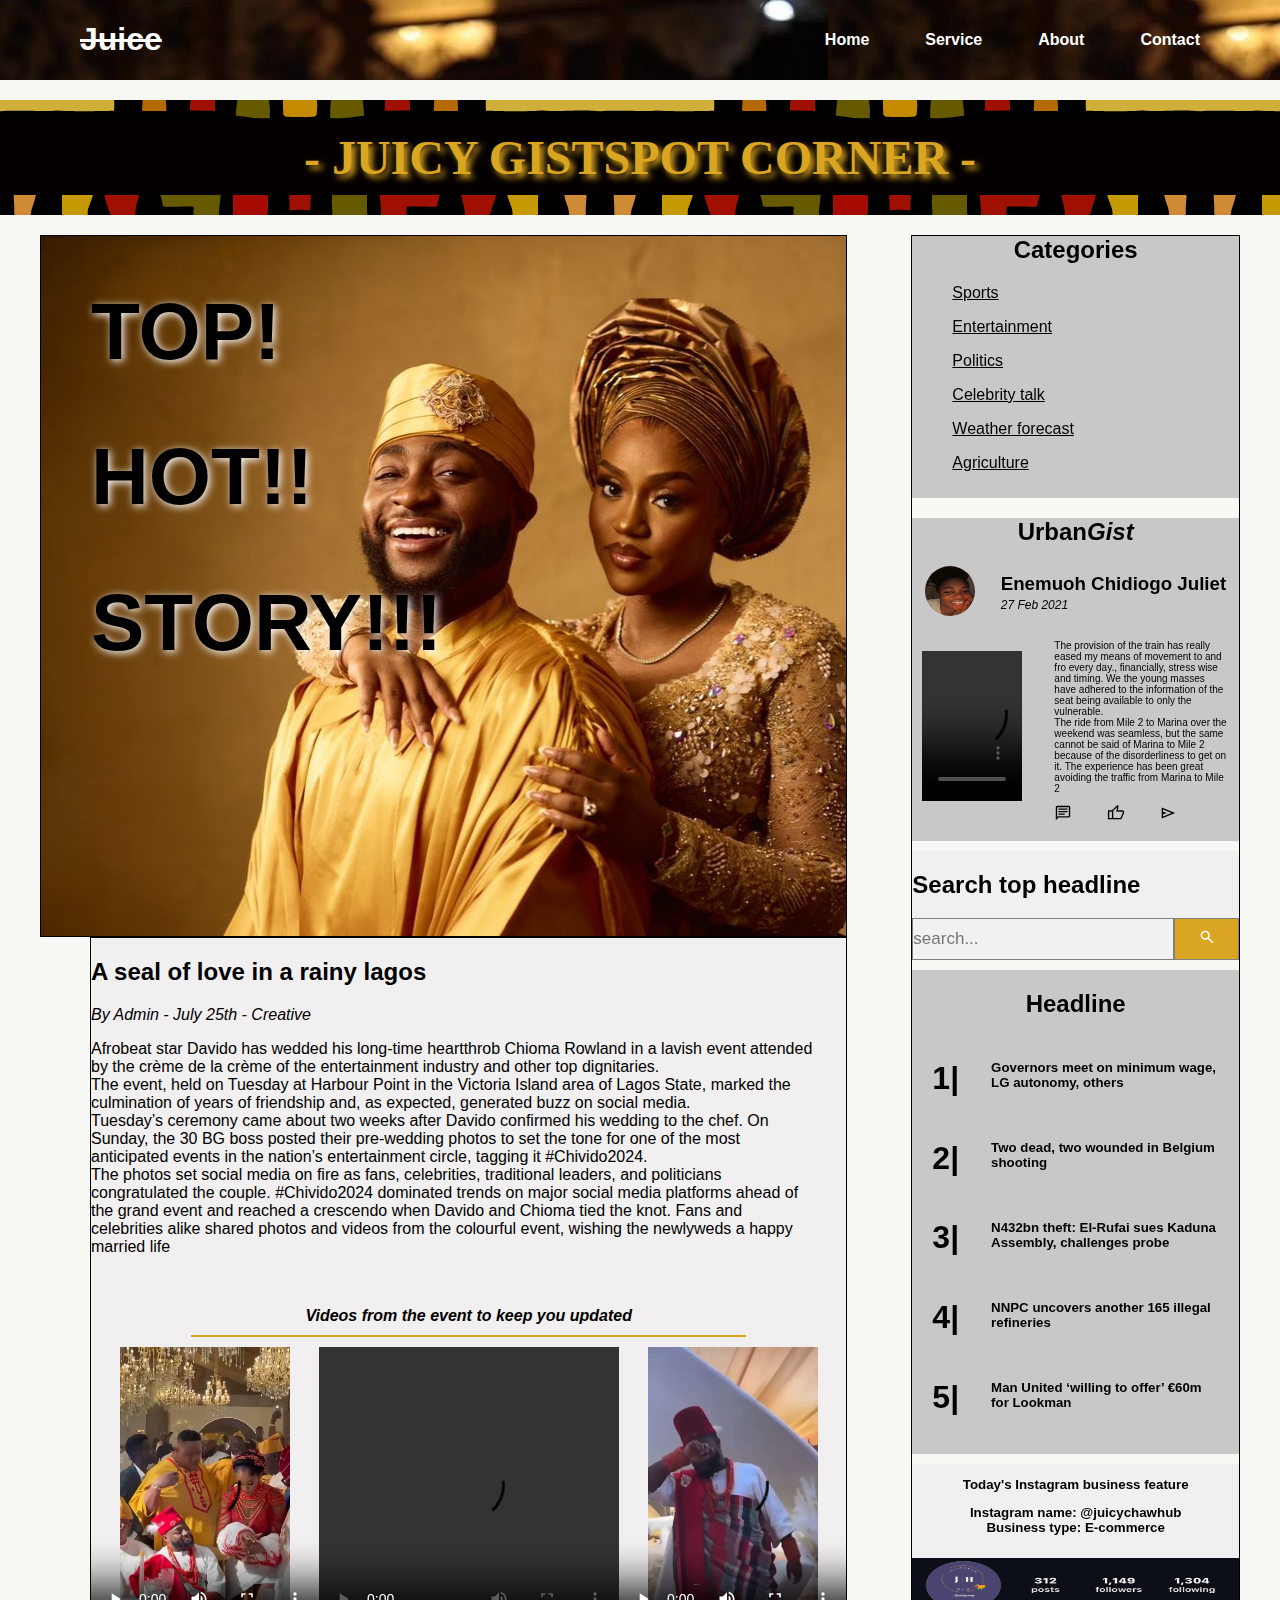
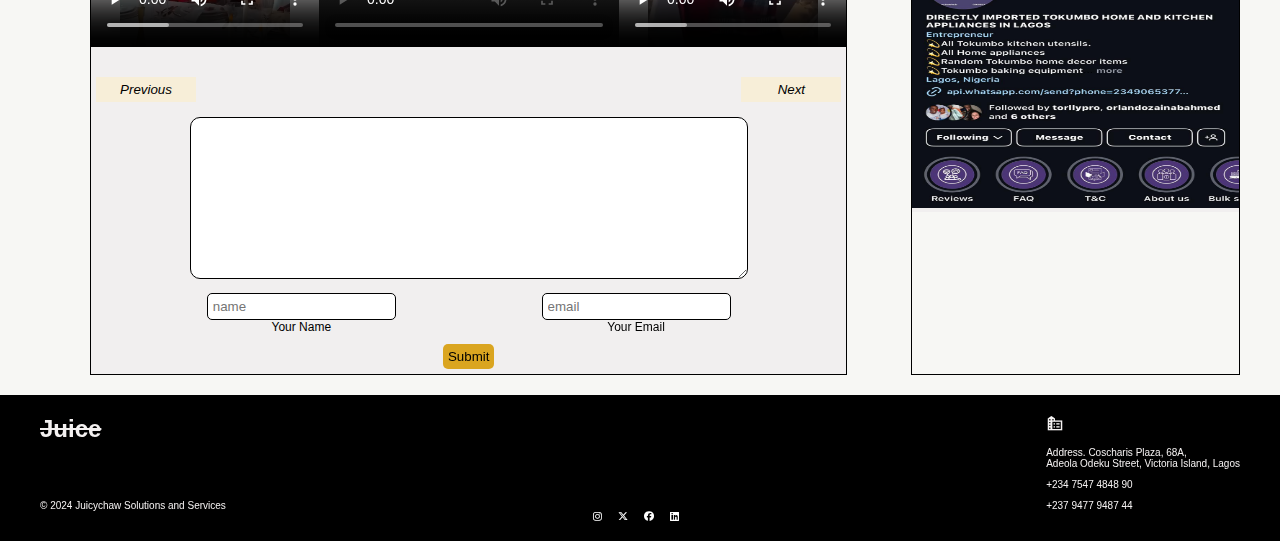
==== index.html @ dc337393 "push my first files" ====
<!DOCTYPE html>
<html lang="en">

<head>
    <meta charset="UTF-8">
    <meta name="viewport" content="width=device-width, initial-scale=1.0">
    <title>Juice blog</title>
    <link rel="stylesheet" href="./blog.css">
    <link rel="stylesheet"
        href="https://fonts.googleapis.com/css2?family=Material+Symbols+Outlined:opsz,wght,FILL,GRAD@24,400,0,0" />
        <link rel="stylesheet" href="https://cdnjs.cloudflare.com/ajax/libs/font-awesome/6.5.2/css/all.min.css">
</head>

<body>
    <div class="navbar">
        <header class="head">
            <nav>
                <div class="brand">
                    <h1 class="Juice">Juice </h1>
                </div>
                <ul class="nav-list">
                    <li class="nav-list-item">
                        <a  href="#" class="home">Home</a>
                    </li>
                    <li class="nav-list-item">
                        <a href="#">Service</a>
                    </li>
                    <li class="nav-list-item">
                        <a href="#">About</a>
                    </li>
                    <li class="nav-list-item">
                        <a href="./contact.html">Contact</a>
                    </li>
                </ul>
            </nav>
        </header>
    </div>
    <!-- End of Navbar -->
    <div class="splash-section">
        <div class="splash-text">
            <h1>- JUICY GISTSPOT CORNER -</h1>
        </div>
    </div>
    <!-- End of splash section -->
    <section>
        <div class="container">
            <div class="blog-post-container">
                <div class="headline">
                    <div class="top-left">
                        <div>
                            <h1>TOP!</h1>
                        </div>
                        <div>
                            <h1>HOT!!</h1>
                        </div>
                        <div>
                            <h1>STORY!!!</h1>
                        </div>
                    </div>
                </div>
                <div class="blog-story-content">
                    <h2>A seal of love in a rainy lagos</h2>
                    <span><i>By Admin - July 25th - Creative</i> </span>
                    <p class="blog-content-paragraph">
                        Afrobeat star Davido has wedded his long-time heartthrob Chioma Rowland in a lavish event
                        attended
                        by the crème de la crème of the entertainment industry and other top dignitaries.
                        <br>
                        The event, held on Tuesday at Harbour Point in the Victoria Island area of Lagos State, marked
                        the
                        culmination of years of friendship and, as expected, generated buzz on social media.
                        <br>
                        Tuesday’s ceremony came about two weeks after Davido confirmed his wedding to the chef. On
                        Sunday,
                        the 30 BG boss posted their pre-wedding photos to set the tone for one of the most anticipated
                        events in the nation’s entertainment circle, tagging it #Chivido2024.
                        <br>
                        The photos set social media on fire as fans, celebrities, traditional leaders, and politicians
                        congratulated the couple.
                        #Chivido2024 dominated trends on major social media platforms ahead of the grand event and
                        reached a
                        crescendo when Davido and Chioma tied the knot.
                        Fans and celebrities alike shared photos and videos from the colourful event, wishing the
                        newlyweds
                        a happy married life
                    </p>
                    <h4 class="blog-video-text"><i>Videos from the event to keep you updated</i></h4>
                    <hr>
                    <div class="blog-post-video">
                        <video controls src="./WhatsApp Video 2024-06-26 at 15.35.54_602ce0f7.mp4" width="33%">
                        </video>
                        <video controls src="./WhatsApp Video 2024-06-26 at 15.38.39_3117b804.mp4">
                        </video>
                        <video controls="" src="./WhatsApp Video 2024-06-26 at 15.38.45_f402b4b8.mp4">
                        </video>
                    </div>
                    <div class="click-prev-next">
                        <button class=" prev"> <i>Previous</i></button>
                        <button class="next"><i>Next</i></button>
                    </div>
                    <div class="comment-form">
                        <form action="">
                           
                            <div class="form-control-textarea">
                                <div class="form-control">
                                    <textarea name="" id="" placeholder="leave your comment"> </textarea>
                                </div>
                            </div>
                        
                            <div class="form-control-container">
                                <div class="form-control name-email">
                                    <div>
                                        <input type="text" placeholder="name">
                                    </div>
                                    <div>
                                        <label for="name">Your Name</label>
                                    </div>
                                </div>
                                <div class="form-control name-email">
                                    <div>
                                        <input type="email" placeholder="email" required>
                                    </div>
                                    <div>
                                        <label for="email">Your Email</label>
                                    </div>
                                </div>
                            </div>
                            <div class="form-control">
                                <button class="submit-btn" type="submit">
                                    Submit
                                </button>
                            </div>

                            <!-- <div class="form-control-submit">
                                <button class="submit" type="submit">Submit</button>
                            </div> -->
                        
                        </form>
                    </div>
                </div>
            </div>
            <div class="side-nav-container">
                <div class="category-gist-container">
                    <div class="category-list">
                        <h2 class="">Categories </h2>
                        <ul>
                            <li>
                                <p>Sports </p>
                            </li>
                            <li>
                                <pp>Entertainment </p>
                            </li>
                            <li>
                                <pp>Politics </p>
                            </li>
                            <li>
                                <pp>Celebrity talk </p>
                            </li>
                            <li>
                                <pp>Weather forecast </p>
                            </li>
                            <li>
                                <p>Agriculture</p>
                            </li>
                        </ul>
                    </div>
                    <div class="gist-container">
                        <h2 class="gist-header">Urban<i>Gist</i></h2>
                        <div class="gist-comment">
                            <div>
                                <img class="profile-img" src="./WhatsApp Image 2024-06-26 at 00.49.44_0330a0fc.jpg"
                                    alt="a woman smiling">
                            </div>
                            <div class="creative">
                                <h3 class="">Enemuoh Chidiogo Juliet</h3>
                                <span class=""><i>27 Feb 2021</i></span>
                            </div>
                        </div>
                        <div class="marina-story">
                            <div>
                                <video class="" controls height="150px" width="100px"
                                    src="./WhatsApp Video 2024-06-26 at 22.46.40_76453abe.mp4"></video>
                            </div>
                            <div>
                                <p class="marina-story-paragraph">
                                    The provision of the train has really eased my means of movement to and fro
                                    every
                                    day., financially, stress wise and timing. We the young masses have adhered to
                                    the
                                    information of the seat being available to only the vulnerable. <br>
                                    The ride from Mile 2 to Marina over the weekend was seamless, but the same
                                    cannot be
                                    said of Marina to Mile 2 because of the disorderliness to get on it. The
                                    experience
                                    has been great avoiding the traffic from Marina to Mile 2
                                </p>
                                <div class="marina-story-icon">
                                    <span class="material-symbols-outlined">
                                        chat
                                    </span>
                                    <span class="material-symbols-outlined">
                                        thumb_up
                                    </span>
                                    <span class="material-symbols-outlined">
                                        send
                                    </span>
                                </div>
                            </div>

                        </div>
                    </div>
                </div>
                <div class="search">
                    <h2>Search top headline</h2>
                    <form class="search-input" action="">
                        <input class="search-textarea" type="text" placeholder =  "search..." name="search">
                        <button class="submit-search-btn" type="submit">
                            <span class="material-symbols-outlined">
                                search
                            </span>
                        </button>
                    </form>
                </div>
                <div class="news-headline-container">
                    <div>
                        <h2 class="news-headline">Headline</h2>
                        <ul>
                            <li>
                                <h1 class="">1|</h1>
                                <h5 class="">Governors meet on minimum wage, LG autonomy, others</h5>
                            </li>
                            <li>
                                <h1 class="">2|</h1>
                                <h5 class="">Two dead, two wounded in Belgium shooting</h5>
                            </li>
                            <li>
                                <h1 class="">3|</h1>
                                <h5 class="">N432bn theft: El-Rufai sues Kaduna Assembly, challenges probe</h5>
                            </li>
                            <li>
                                <h1 class="">4|</h1>
                                <h5 class="">NNPC uncovers another 165 illegal refineries</h5>
                            </li>
                            <li>
                                <h1 class="">5|</h1>
                                <h5 class="">Man United ‘willing to offer’ €60m for Lookman</h5>
                            </li>
                        </ul>

                    </div>
                </div>
                <div class="instagram-container">
                    <h3 class="instagram-container-text">Today's Instagram business feature </h3>
                    <h5 class="instagram-container-subtext">
                        Instagram name: @juicychawhub <br>
                        Business type: E-commerce
                    </h5>
                    <div>
                        <a href="https://www.instagram.com/juicychawhub?igsh=djJuM2RtOHFibXpy&utm_source=qr"> <img
                                class="insta" src="./insta profile.jpg" alt="instagram profile"></a>
                    </div>
                </div>
            </div>
        </div>
    </section>
    <footer>
        <div class="main-footer">
            <div class="footer-first-container">
                <h2>Juice</h2>
                <p>&copy; 2024 Juicychaw Solutions and Services</p>
            </div>
            <div class="footer-icon">
                <i class="fa-brands fa-instagram"></i>
                <i class="fa-brands fa-x-twitter"></i>
                <i class="fa-brands fa-facebook"></i>
                <i class="fa-brands fa-linkedin"></i>
            </div>
            <div class="footer-second-container">
                <span class="material-symbols-outlined">
                    source_environment
                    </span>
                    <p>
                        Address. Coscharis Plaza, 68A, <br>Adeola Odeku Street, Victoria Island, Lagos
                    </p>
                    <p>+234 7547 4848 90</p>
                    <p>+237 9477 9487 44</p>
    
            </div>
        </div>
    </footer>
</body>

</html>
---- blog.css ----
body {
    margin: 0;
    padding: 0;
    background-color: rgb(247, 247, 244);
    font-family: 'Trebuchet MS', 'Lucida Sans Unicode', 'Lucida Grande', 'Lucida Sans', Arial, sans-serif;
}

.navbar {
    color: white;
    background-color: #1d1b06;
    /* border: 2px solid red; */
}

.navbar:hover {
    background-image: url(./IMG-20240625-WA0021.jpg);
}

.head {
    /* border: 2px solid yellow; */
}

nav {
    display: flex;
    align-items: center;
    justify-content: space-between;
    padding: 0 40px;

    /* border:2px solid rgb(47, 194, 96); */
}

.brand {
    margin-left: 40px;
    text-decoration: line-through;
    /* border:2px solid blue; */
}

.nav-list {
    display: flex;
    gap: 1rem;
    justify-content: end;
    /* border: 2px solid purple; */
}

.nav-list-item {
    list-style: none;
    margin-right: 40px;

}

.nav-list-item a {
    text-decoration: none;
    font-weight: bold;
    color: white;
}

/* End NavBar  */

/* Splash section start */
.splash-section {
    background-color: yellow;
    background-image: url(./7009095.jpg);
    text-align: center;
    font-size: x-large;
    margin: 20px 0;
    padding: 20px 0;

    /* border: 2px solid red; */
}

.splash-text {
    text-align: center;
    align-items: center;
    font-weight: bolder;
    font-family: Cambria, Cochin, Georgia, Times, 'Times New Roman', serif;
    color: goldenrod;
    text-shadow: 4px 4px 6px;
    background-color: rgb(5, 0, 0);
    padding: 10px 0;

    /* border: 2px solid white; */
}

.splash-text h1 {
    margin: 0;
}


/* End Splash section  */

.container {
    /* border: 2px solid red; */
    display: flex;
    margin: 0 40px;
    gap: 4rem;
    /* justify-content: space-evenly; */
}

.blog-post-container {
    /* margin-left: 10px; */
    /* width: 70%; */
    /* background-color: rgb(241, 239, 239); */
    /* border: 6px solid rgb(3, 0, 1); */
}

.headline {
    /* width: 700px; */
    height: 700px;
    border: 0.5px solid black;
    background-image: url(./IMG-20240625-WA0022.jpg);
}

.top-left {
    margin-left: 50px;
    margin-top: 0;
    padding-top: 50px;
    text-shadow: 2px 2px 8px white;
    font-size: 40px;
    color: black;

    /* border: 2px solid white; */
}
.top-left h1{
    margin-top: 0;
}

.blog-story-content {
    margin-left: 50px;
    border: solid black 0.5px;
    background-color: rgb(241, 239, 239);
    /* margin-left: 10px; */
    /* position: absolute; */
}

.blog-content-paragraph {
    margin-right: 30px;
    padding: 50px, 0, 50px, 0;
}

.blog-story-content hr {
    margin: 10px 100px;
    color: goldenrod;
    border: goldenrod solid 1px;
}

.blog-video-text {
    text-align: center;
    padding-top: 30px;
    margin-bottom: 5px;
}


.blog-post-video {
    height: 300px;
    display: flex;
    /* align-items: center; */
    justify-content: space-evenly;
    /* border: 2px solid darkblue; */
}

.blog-post-video video {
    gap: 2rem;
    /* border: 3px solid springgreen; */
    width: 100%;
}

.click-prev-next {
    margin-top: 20px;
    /* border: 2px solid red; */
    display: flex;
    justify-content: space-between;
    padding: 10px 0;
}

.click-prev-next button {
    padding: 5px 10px;
    width: 100px;
    margin: 0 5px;
    border: none;
    background-color: rgb(247, 238, 216);
}

.next:hover,
.prev:hover {
    background-color: black;
    color: white;
}



.comment-form {
    /* background-color: rgb(241, 239, 239); */
    
    /* border: 2px solid yellow; */
}


textarea {

    padding: 30px 0;
    width: 80%;
    height: 100px;
    border: none;
    border-radius: 10px;
    border: black 1px solid



    /* border: 2px solid grey; */
}
textarea:hover{
    border: 1px solid goldenrod;
}

.form-control {
    /* display: block; */
    margin: 5px 30px ;
    text-align: center;

    /* border: 2px solid red; */
}

.form-control-container {
    display: flex;
    align-items: center;
    justify-content: space-evenly;


    /* border: 2px solid purple; */
}
.name-email input{
    border-radius: 5px;
    border: 0;
    padding: 5px;
    border: black 1px solid
}
.name-email input:hover{
    border: 1px solid goldenrod;
}
.name-email {
    display: block;
    font-size: 12px;
}


.submit-btn{
    background-color: goldenrod;
    color: black;
    border: none;
    cursor: pointer;
    padding:5px;
    border-radius: 5px;
    
}
.submit-btn:hover{
    background-color: black;
    color: white;
}


/* Side Navbar content  */
.side-nav-container {
    display: flex;
    flex-direction: column;
    border: 0.5px solid black;
    /* border: solid rgb(0, 0, 0) 2px; */
}

.category-gist-container {
    /* border: 2px solid rgb(0, 0, 202); */

}

.category-list {
    background-color: rgb(201, 200, 201);
    /* margin-bottom: 10px; */
    padding-bottom: 10px;
    /* border: 2px solid brown; */
}

.category-list h2 {
    text-align: center;
    margin-top: 0;


}

.category-list li {
    list-style: none;
    margin: 1px 0;
    text-decoration: underline;

}

.gist-container {
    background-color: rgb(201, 200, 201);
 padding-bottom: 5px;
    /* border: 2px rgb(29, 248, 5) solid; */
}

.gist-container .gist-header {
    text-align: center;

}

.gist-comment {
    display: flex;
    justify-content: space-around;
    align-items: center;
    /* border: 2px solid red; */
    margin-bottom: 10px;
}

.profile-img {
    height: 50px;
    width: 50px;
    border-radius: 50%;

}

.creative h3 {
    margin: 0 0;
}

.creative span {
    font-size: 12px;
}

.marina-story {
    display: flex;
    gap: 2rem;
    margin: 0 10px;
    align-items: center;
    /* border: 2px solid green; */
    margin-bottom: 10px;
}


.marina-story-paragraph {
    font-size: x-small;
}

.marina-story-icon span {
    margin: 0 30px 0 0;
}

.material-symbols-outlined {
    font-size: 18px !important;
}

.search {
    background-color: rgb(241, 239, 239);
    margin: 10px 0;



    /* border: rgb(42, 85, 165) solid 2px; */
   
}

.search-input {
    display: flex;
    align-items: center;
    width: 100%;
    /* border: 2px solid yellow ; */
}

.search-input .search-textarea {
    padding: 10px 0;
    font-size: 17px;
    border: 1px solid grey;
    width: 80%;
    /* height: 100%; */
    background: #f1f1f1;
}

.submit-search-btn {
    width: 20%;
    padding: 8.5px 0;
    background: goldenrod;
    color: white;
    font-size: 17px;
    border: 1px solid grey;
    cursor: pointer;
}

.submit-search-btn:hover {
    background-color: #1d1b06;
}

.news-headline-container {
    margin-bottom: 10px;
    background-color: rgb(201, 200, 201);
}

.news-headline {
    text-align: center;
}

.news-headline-container ul {
    margin-left: 0;
    padding-left: 0;
}

.news-headline-container li {
    list-style: none;
    display: flex;
    /* border: 2px solid yellow; */
    gap: 2rem;
    padding: 0 20px;
}

.instagram-container {
    background-color: rgb(241, 239, 239);
    /* border: 2px solid green; */
}

.instagram-container-text {
    font-size: smaller;
    text-align: center;

}

.instagram-container-subtext {
    margin-top: 0;
    text-align: center;
    font-size: smaller;
    /* position: relative; */
}

.insta {
    height: 250px;
    width: 100%;
}
footer{
    background-color: black;
}
.main-footer{
    /* border: #2196F3 solid 3px; */
    display: flex;
    flex-direction: row;
    justify-content: space-between;
    padding: 20px;
    color: rgb(244, 241, 241);
    margin: 20px 20px 0 20px;
}
.main-footer p{
    font-size: 10px;
}

.footer-first-container{
    display: flex;
    flex-direction: column;
    justify-content: space-between;
}
.footer-first-container h2{
    margin-top: 0;
    text-decoration: line-through;
}

.main-footer .footer-icon{
  
}
.footer-icon{
    display: flex;
    align-items: end;
    gap: 1rem;
    font-size: 10px;
    color: white;
    
}
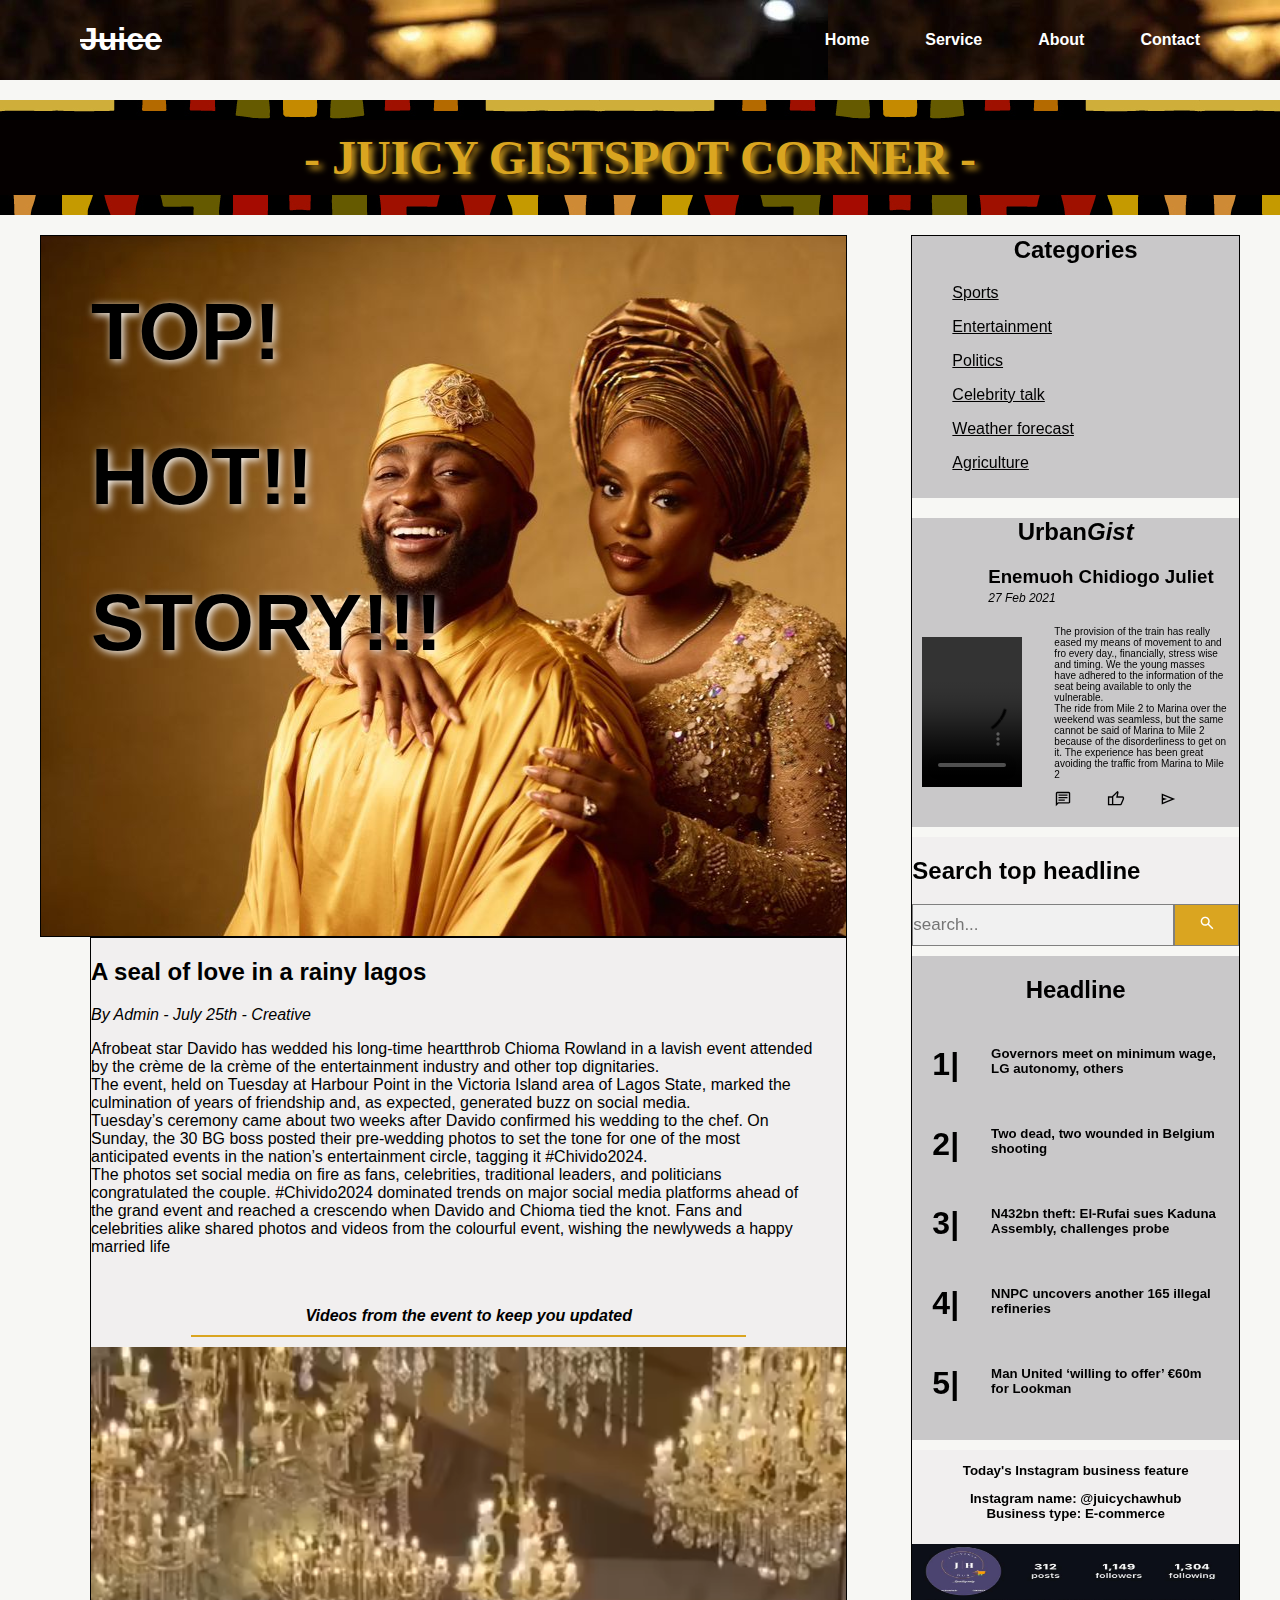
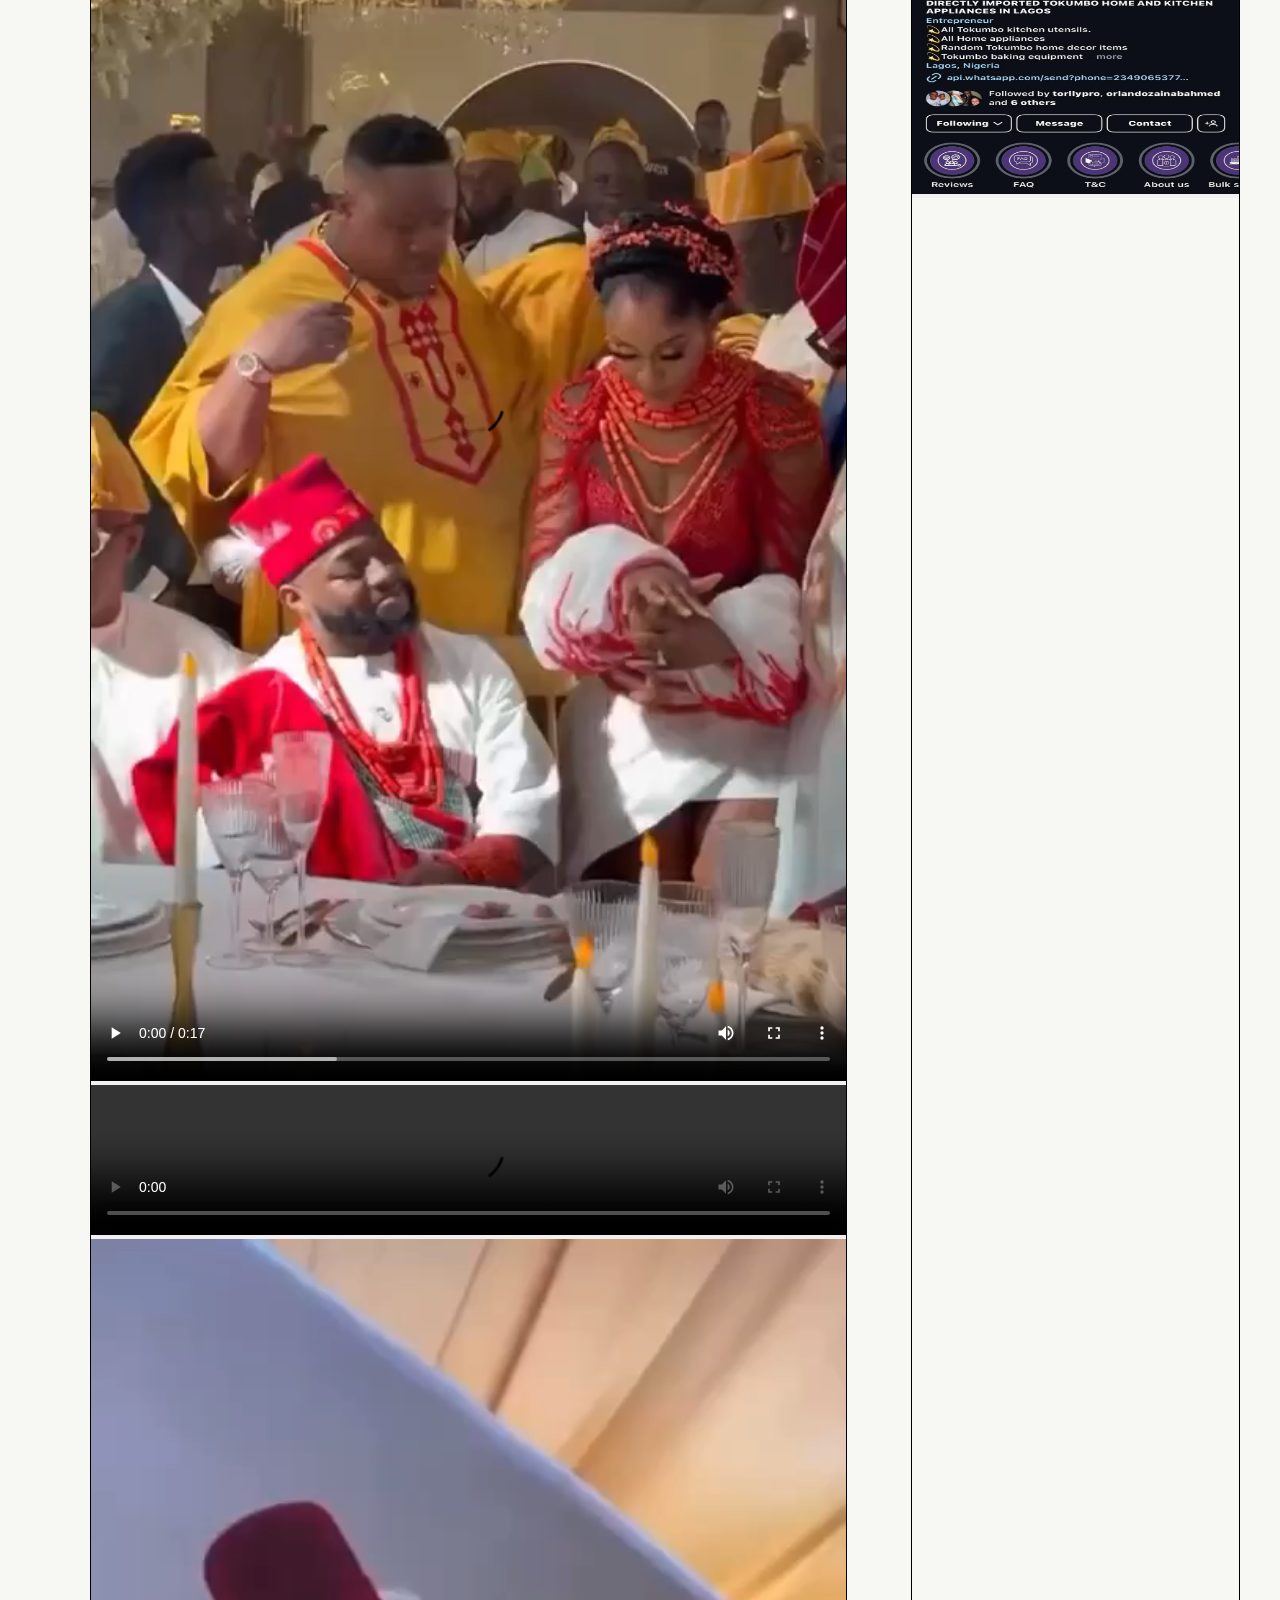
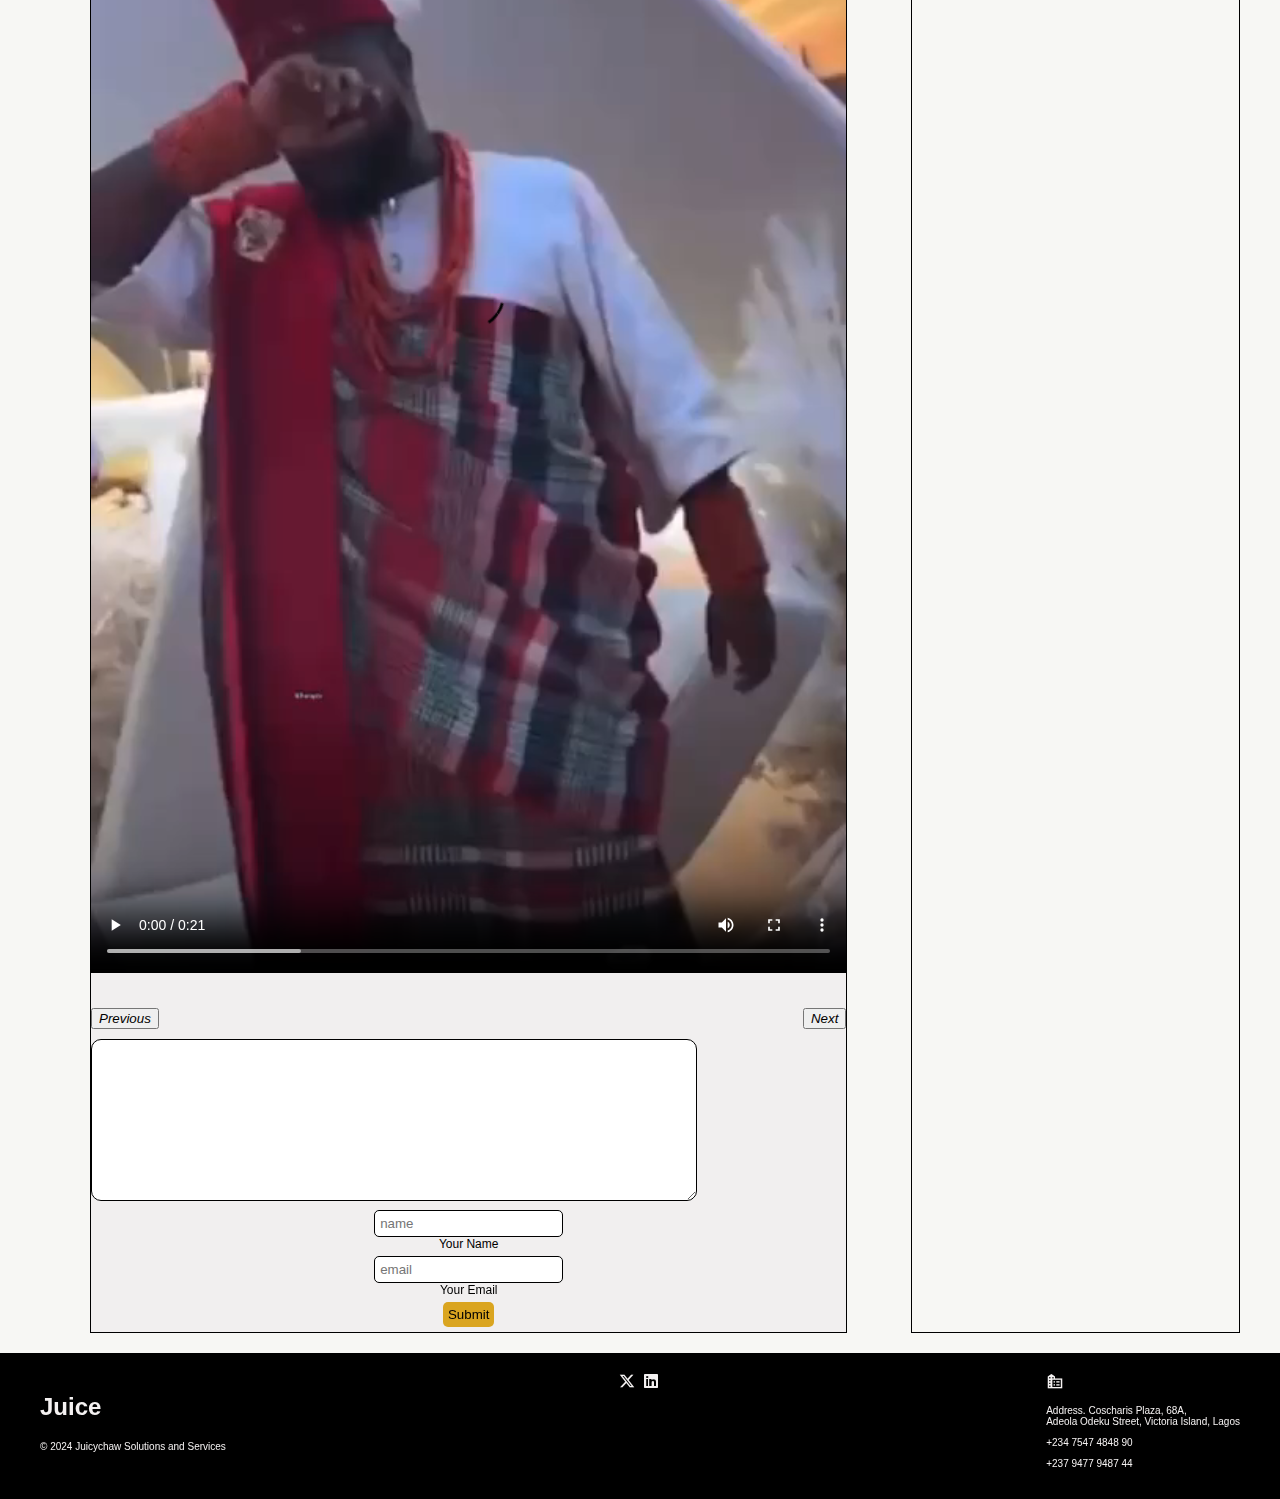
==== commit 48c2b7ac: "added modified" ====
--- a/index.html
+++ b/index.html
@@ -102,7 +102,7 @@
                         <form action="">
                            
                             <div class="form-control-textarea">
-                                <div class="form-control">
+                                <div class="form-">
                                     <textarea name="" id="" placeholder="leave your comment"> </textarea>
                                 </div>
                             </div>
@@ -168,7 +168,7 @@
                         <h2 class="gist-header">Urban<i>Gist</i></h2>
                         <div class="gist-comment">
                             <div>
-                                <img class="profile-img" src="./WhatsApp Image 2024-06-26 at 00.49.44_0330a0fc.jpg"
+                                <imgao class="profile-img" src="./WhatsApp Image 2024-06-26 at 00.49.44_0330a0fc.jpg"
                                     alt="a woman smiling">
                             </div>
                             <div class="creative">
@@ -265,14 +265,14 @@
     </section>
     <footer>
         <div class="main-footer">
-            <div class="footer-first-container">
+            <div class="fotter-first-container">
                 <h2>Juice</h2>
                 <p>&copy; 2024 Juicychaw Solutions and Services</p>
             </div>
-            <div class="footer-icon">
-                <i class="fa-brands fa-instagram"></i>
+            <div class="footer-iccon">
+                <i class="fa-brands fa-iinstagram"></i>
                 <i class="fa-brands fa-x-twitter"></i>
-                <i class="fa-brands fa-facebook"></i>
+                <i class="fa-brands fa-facecbook"></i>
                 <i class="fa-brands fa-linkedin"></i>
             </div>
             <div class="footer-second-container">
--- a/blog.css
+++ b/blog.css
@@ -149,7 +149,7 @@
 }
 
 
-.blog-post-video {
+.bl0og-post-video {
     height: 300px;
     display: flex;
     /* align-items: center; */
@@ -171,7 +171,7 @@
     padding: 10px 0;
 }
 
-.click-prev-next button {
+.clik-prev-next button {
     padding: 5px 10px;
     width: 100px;
     margin: 0 5px;
@@ -220,7 +220,7 @@
 }
 
 .form-control-container {
-    display: flex;
+    display: block;
     align-items: center;
     justify-content: space-evenly;
 
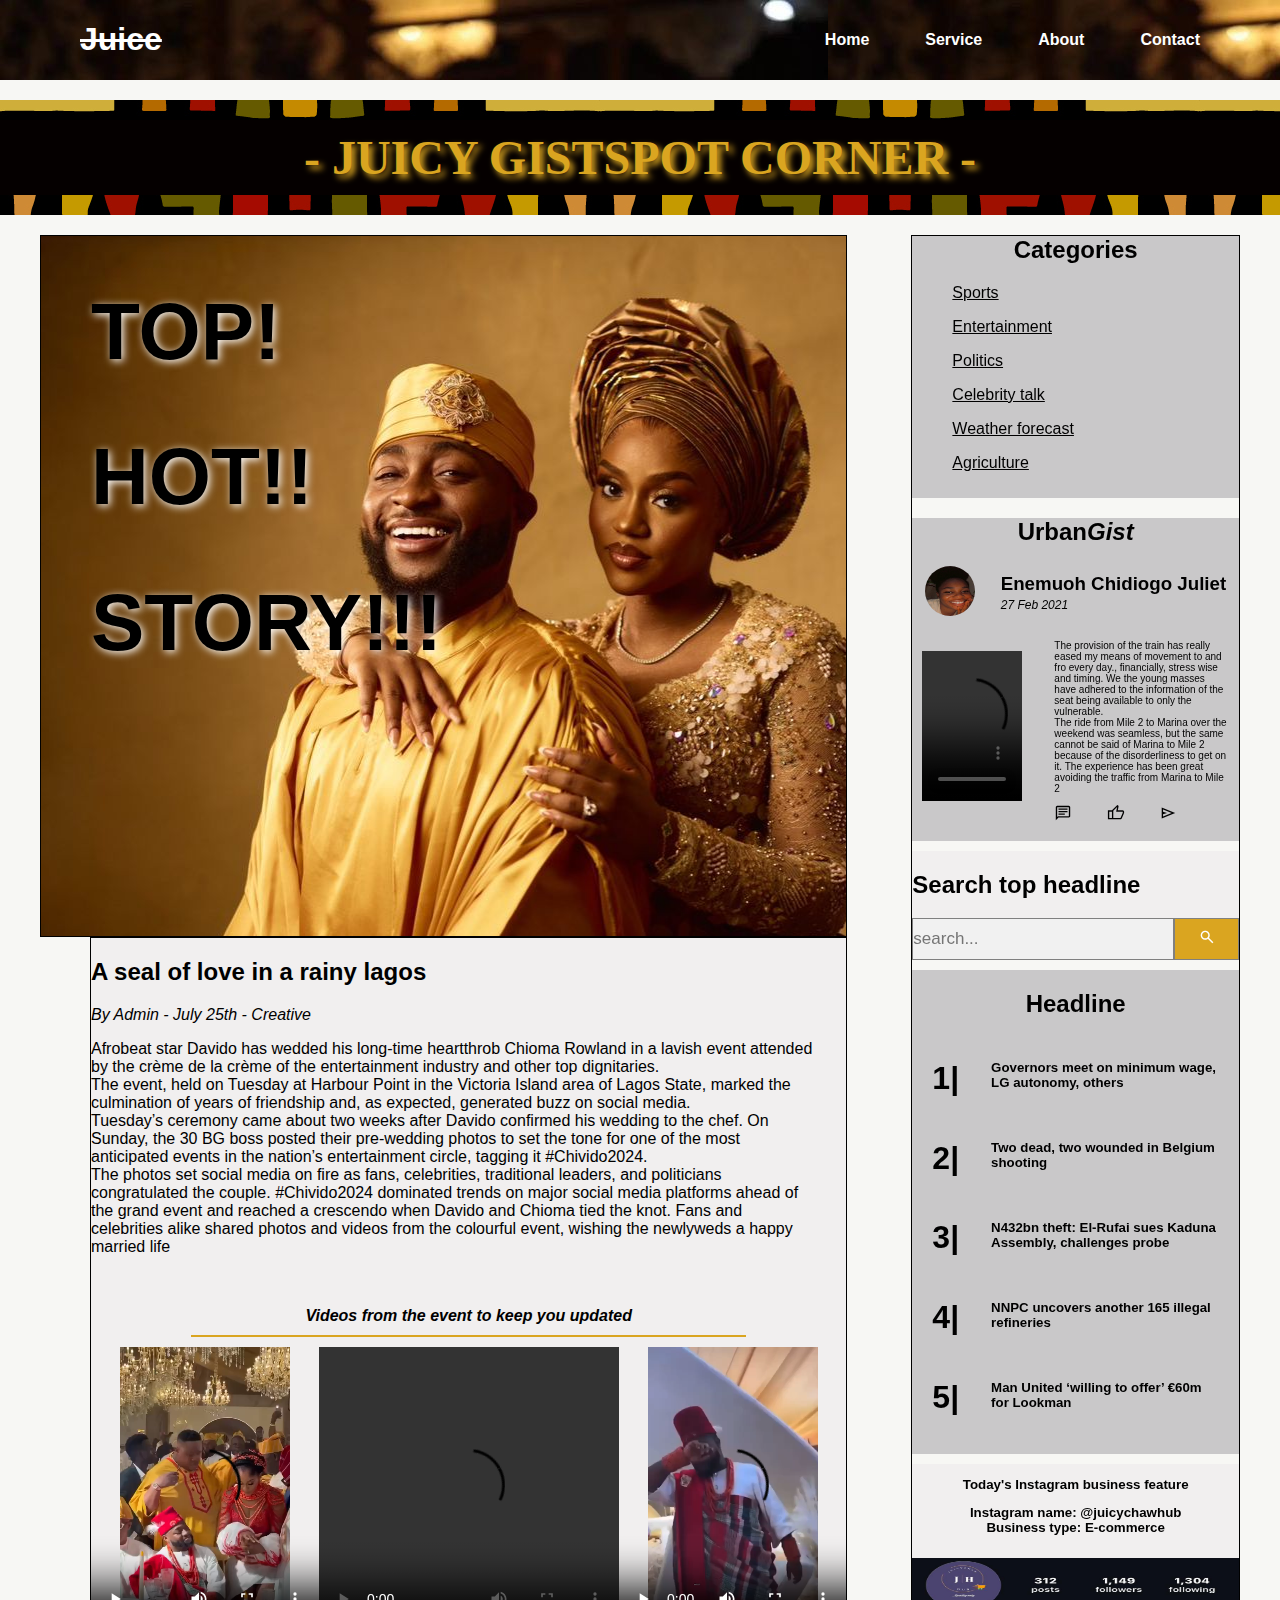
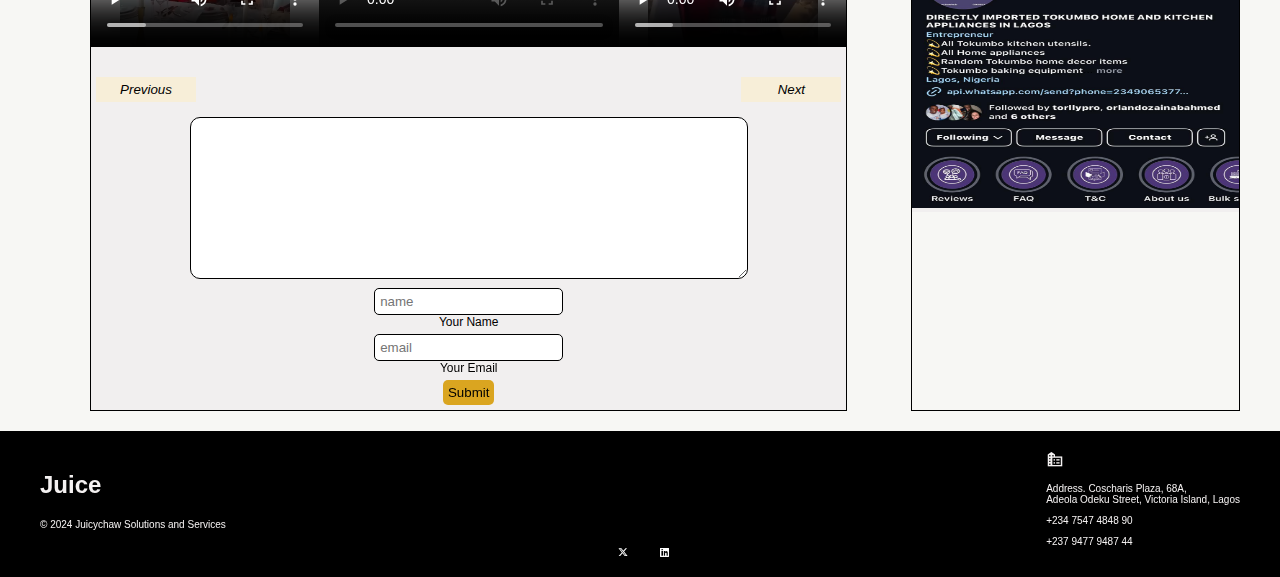
==== commit 613cffe8: "my first debug fix" ====
--- a/index.html
+++ b/index.html
@@ -102,7 +102,7 @@
                         <form action="">
                            
                             <div class="form-control-textarea">
-                                <div class="form-">
+                                <div class="form-control">
                                     <textarea name="" id="" placeholder="leave your comment"> </textarea>
                                 </div>
                             </div>
@@ -168,7 +168,7 @@
                         <h2 class="gist-header">Urban<i>Gist</i></h2>
                         <div class="gist-comment">
                             <div>
-                                <imgao class="profile-img" src="./WhatsApp Image 2024-06-26 at 00.49.44_0330a0fc.jpg"
+                                <img class="profile-img" src="./WhatsApp Image 2024-06-26 at 00.49.44_0330a0fc.jpg"
                                     alt="a woman smiling">
                             </div>
                             <div class="creative">
@@ -269,7 +269,7 @@
                 <h2>Juice</h2>
                 <p>&copy; 2024 Juicychaw Solutions and Services</p>
             </div>
-            <div class="footer-iccon">
+            <div class="footer-icon">
                 <i class="fa-brands fa-iinstagram"></i>
                 <i class="fa-brands fa-x-twitter"></i>
                 <i class="fa-brands fa-facecbook"></i>
--- a/blog.css
+++ b/blog.css
@@ -149,7 +149,7 @@
 }
 
 
-.bl0og-post-video {
+.blog-post-video {
     height: 300px;
     display: flex;
     /* align-items: center; */
@@ -171,7 +171,7 @@
     padding: 10px 0;
 }
 
-.clik-prev-next button {
+.click-prev-next button {
     padding: 5px 10px;
     width: 100px;
     margin: 0 5px;
@@ -188,6 +188,7 @@
 
 
 .comment-form {
+   
     /* background-color: rgb(241, 239, 239); */
     
     /* border: 2px solid yellow; */
@@ -232,6 +233,7 @@
     border: 0;
     padding: 5px;
     border: black 1px solid
+    
 }
 .name-email input:hover{
     border: 1px solid goldenrod;
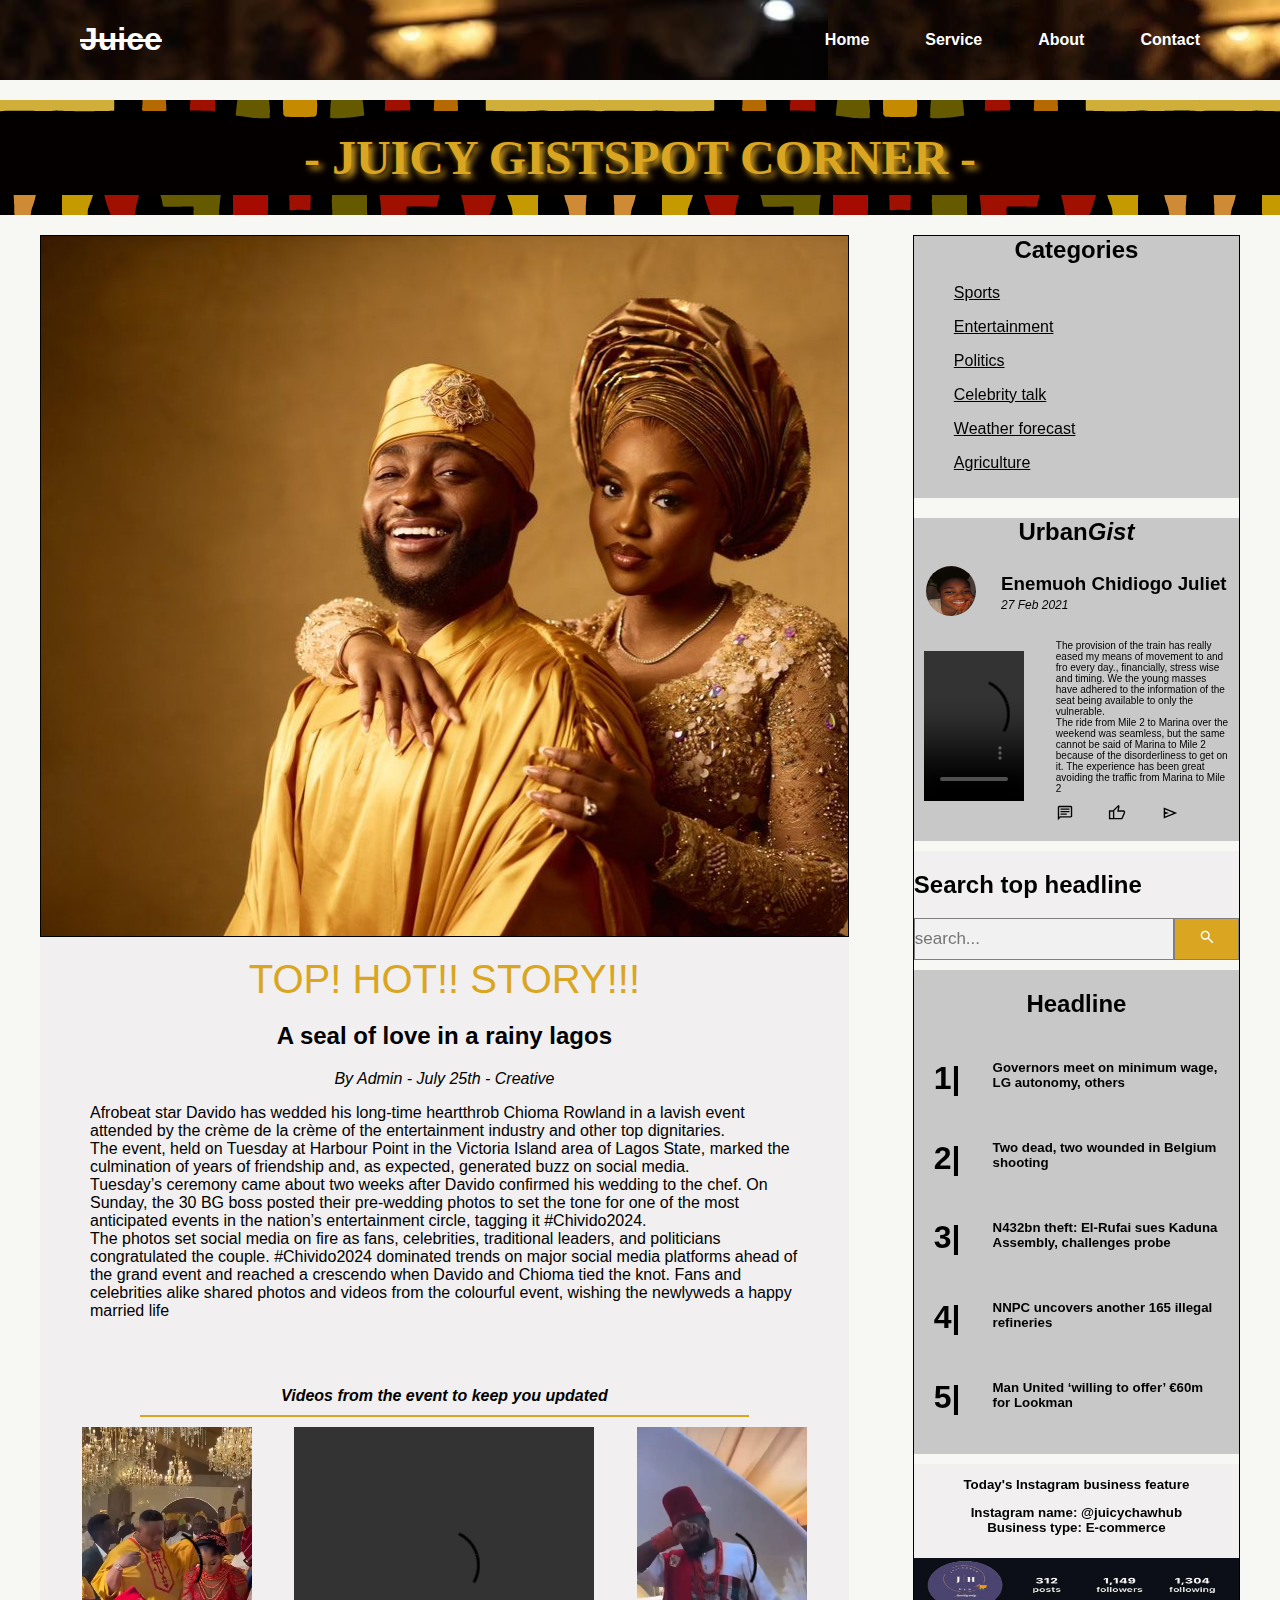
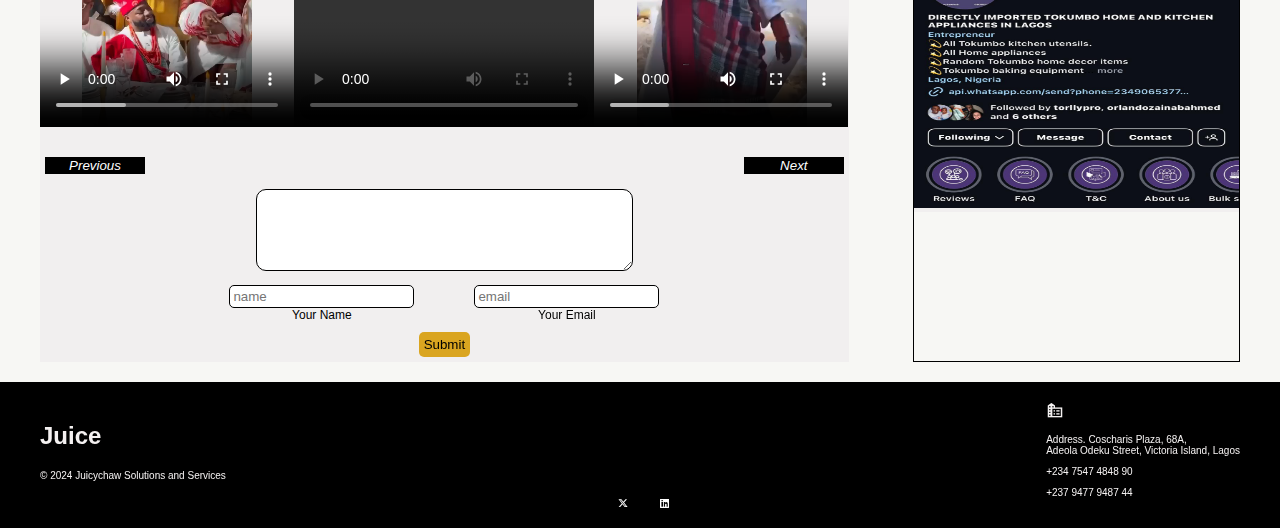
==== commit 73e73be7: "my second debug" ====
--- a/index.html
+++ b/index.html
@@ -46,16 +46,10 @@
         <div class="container">
             <div class="blog-post-container">
                 <div class="headline">
-                    <div class="top-left">
-                        <div>
-                            <h1>TOP!</h1>
-                        </div>
-                        <div>
-                            <h1>HOT!!</h1>
-                        </div>
-                        <div>
-                            <h1>STORY!!!</h1>
-                        </div>
+                </div>
+                <div class="top-left">
+                    <div>
+                        TOP! HOT!! STORY!!!
                     </div>
                 </div>
                 <div class="blog-story-content">
@@ -84,6 +78,7 @@
                         newlyweds
                         a happy married life
                     </p>
+                  <div>
                     <h4 class="blog-video-text"><i>Videos from the event to keep you updated</i></h4>
                     <hr>
                     <div class="blog-post-video">
@@ -98,6 +93,8 @@
                         <button class=" prev"> <i>Previous</i></button>
                         <button class="next"><i>Next</i></button>
                     </div>
+                  </div>
+                   
                     <div class="comment-form">
                         <form action="">
                            
--- a/blog.css
+++ b/blog.css
@@ -110,12 +110,15 @@
 }
 
 .top-left {
-    margin-left: 50px;
+    /* margin-left: 50px;
     margin-top: 0;
     padding-top: 50px;
-    text-shadow: 2px 2px 8px white;
+    text-shadow: 2px 2px 8px white; */
+    text-align: center;
+    padding: 20px 0;
+    background-color: rgb(241, 239, 239) ;
     font-size: 40px;
-    color: black;
+    color: goldenrod;
 
     /* border: 2px solid white; */
 }
@@ -124,16 +127,26 @@
 }
 
 .blog-story-content {
-    margin-left: 50px;
-    border: solid black 0.5px;
+    display: flex;
+    flex-direction: column;
+  
+    justify-items: center;
+    /* border: solid black 0.5px; */
     background-color: rgb(241, 239, 239);
     /* margin-left: 10px; */
     /* position: absolute; */
 }
-
+.blog-story-content > h2 {
+   text-align: center;
+   margin-top: 0;
+}
+.blog-story-content span{
+    text-align: center;
+}
 .blog-content-paragraph {
-    margin-right: 30px;
-    padding: 50px, 0, 50px, 0;
+    margin-right: 0 50px;
+    padding: 0 50px;
+
 }
 
 .blog-story-content hr {
@@ -152,6 +165,7 @@
 .blog-post-video {
     height: 300px;
     display: flex;
+    /* width: 100%; */
     /* align-items: center; */
     justify-content: space-evenly;
     /* border: 2px solid darkblue; */
@@ -172,17 +186,18 @@
 }
 
 .click-prev-next button {
-    padding: 5px 10px;
+    /* padding: 5px 3px; */
     width: 100px;
     margin: 0 5px;
     border: none;
-    background-color: rgb(247, 238, 216);
+    color: white;
+    background-color: black;
 }
 
 .next:hover,
 .prev:hover {
-    background-color: black;
-    color: white;
+    /* background-color: black;
+    color: white; */
 }
 
 
@@ -198,8 +213,8 @@
 textarea {
 
     padding: 30px 0;
-    width: 80%;
-    height: 100px;
+    width: 50%;
+    height: 20px;
     border: none;
     border-radius: 10px;
     border: black 1px solid
@@ -221,9 +236,9 @@
 }
 
 .form-control-container {
-    display: block;
-    align-items: center;
-    justify-content: space-evenly;
+    display: flex;
+    align-items: center;
+    justify-content: center;
 
 
     /* border: 2px solid purple; */
@@ -231,7 +246,7 @@
 .name-email input{
     border-radius: 5px;
     border: 0;
-    padding: 5px;
+    padding: 3px;
     border: black 1px solid
     
 }
